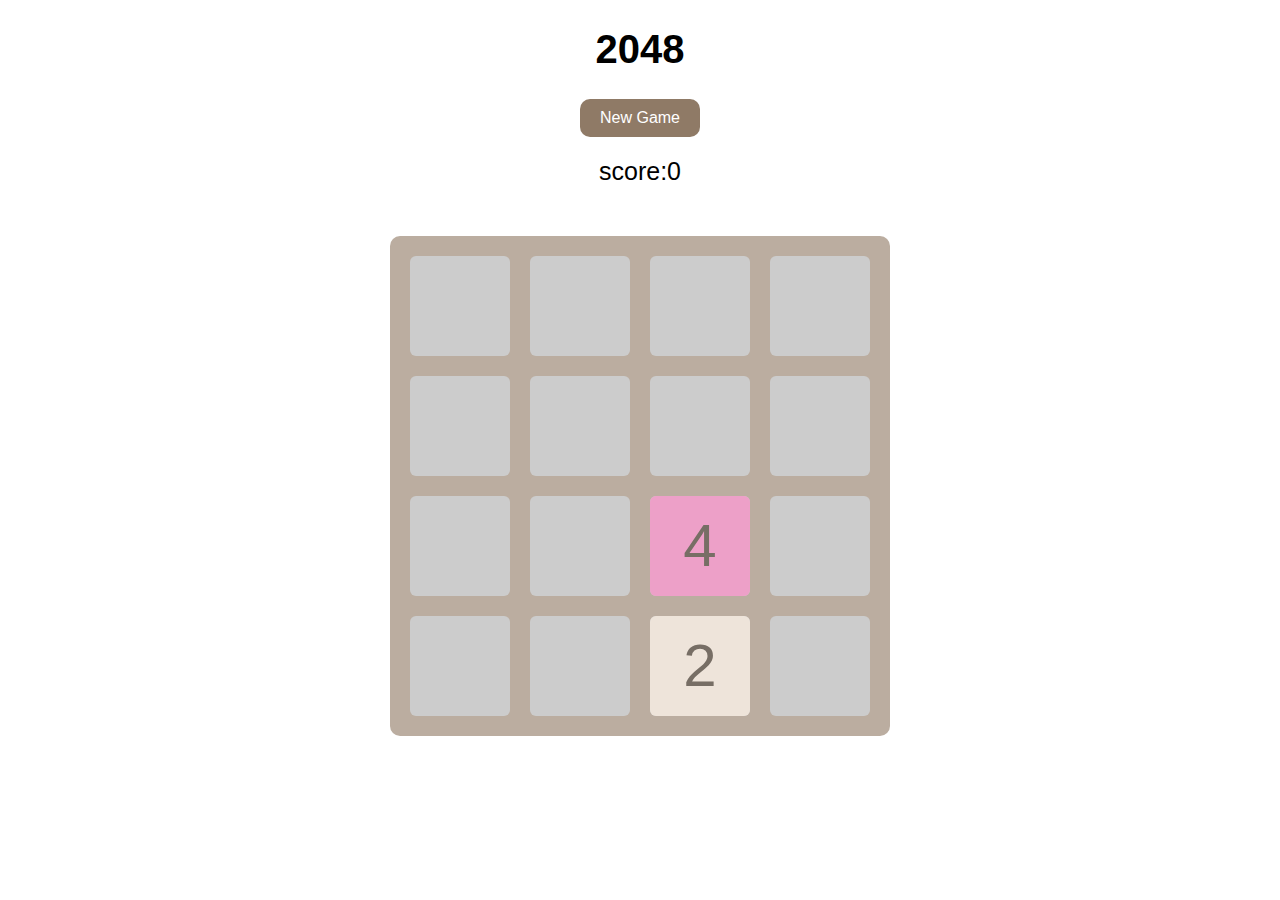
==== 2048.html @ 26973dfd "add 2048" ====
<!DOCTYPE html>
<html>
<head lang="en">
    <meta charset="UTF-8">
    <meta name="viewport"
          content="width=device-width, user-scalable=no, initial-scale=1.0, maximum-scale=1.0, minimum-scale=1.0"/>
    <title>2048</title>
    <link rel="stylesheet" href="./css/2048.css"/>
    <script src="./js/jquery-1.9.0.min.js"></script>
    <script src="./js/main.js"></script>
    <script src="js/support2048.js"></script>
    <script src="./js/showanimation.js"></script>
</head>
<body>
<div class="header">
    <h1>2048</h1>
    <a href="javascript:newgame()" id="newgamebutton">New Game</a>
    <p>score:<span id="score">0</span></p>
</div>
<div id="grid-container">
    <div class="grid-cell" id="grid-cell-0-0"></div>
    <div class="grid-cell" id="grid-cell-0-1"></div>
    <div class="grid-cell" id="grid-cell-0-2"></div>
    <div class="grid-cell" id="grid-cell-0-3"></div>

    <div class="grid-cell" id="grid-cell-1-0"></div>
    <div class="grid-cell" id="grid-cell-1-1"></div>
    <div class="grid-cell" id="grid-cell-1-2"></div>
    <div class="grid-cell" id="grid-cell-1-3"></div>

    <div class="grid-cell" id="grid-cell-2-0"></div>
    <div class="grid-cell" id="grid-cell-2-1"></div>
    <div class="grid-cell" id="grid-cell-2-2"></div>
    <div class="grid-cell" id="grid-cell-2-3"></div>

    <div class="grid-cell" id="grid-cell-3-0"></div>
    <div class="grid-cell" id="grid-cell-3-1"></div>
    <div class="grid-cell" id="grid-cell-3-2"></div>
    <div class="grid-cell" id="grid-cell-3-3"></div>
</div>
</body>
</html>
---- css/2048.css ----
.header {
    display: block;
    margin: 0 auto;
    width: 100%;
    text-align: center;
}

.header h1 {
    font-family: 'Arial';
    font-size: 40px;
    font-weight: bold;

}

.header #newgamebutton {
    display: block;
    margin: 20px auto;

    width: 100px;
    padding: 10px 10px;
    background-color: #8f7a66;

    font-family: Arial;
    color: white;
    border-radius: 10px;
    text-decoration: none;
}

.header #newgamebutton:hover {
    background-color: #9f8b77;
}
.header p{
    font-family: Arial;
    font-size: 25px;
    margin: 20px auto;

}
/*给子样式*/
#grid-container{
    width: 460px;
    height: 460px;
    padding: 20px;

    margin: 50px auto;
    background-color: #bbada0;

    border-radius: 10px;
    position: relative;
}
.grid-cell{
    width: 100px;
    height: 100px;
    border-radius: 6px;
    background-color: #ccc;
    position: absolute;
}

/*number cell*/
.number-cell{
    border-radius: 6px;
    font-family: Arial;
    font-size: 60px;
    line-height: 100px;
    text-align: center;

    position: absolute;

}
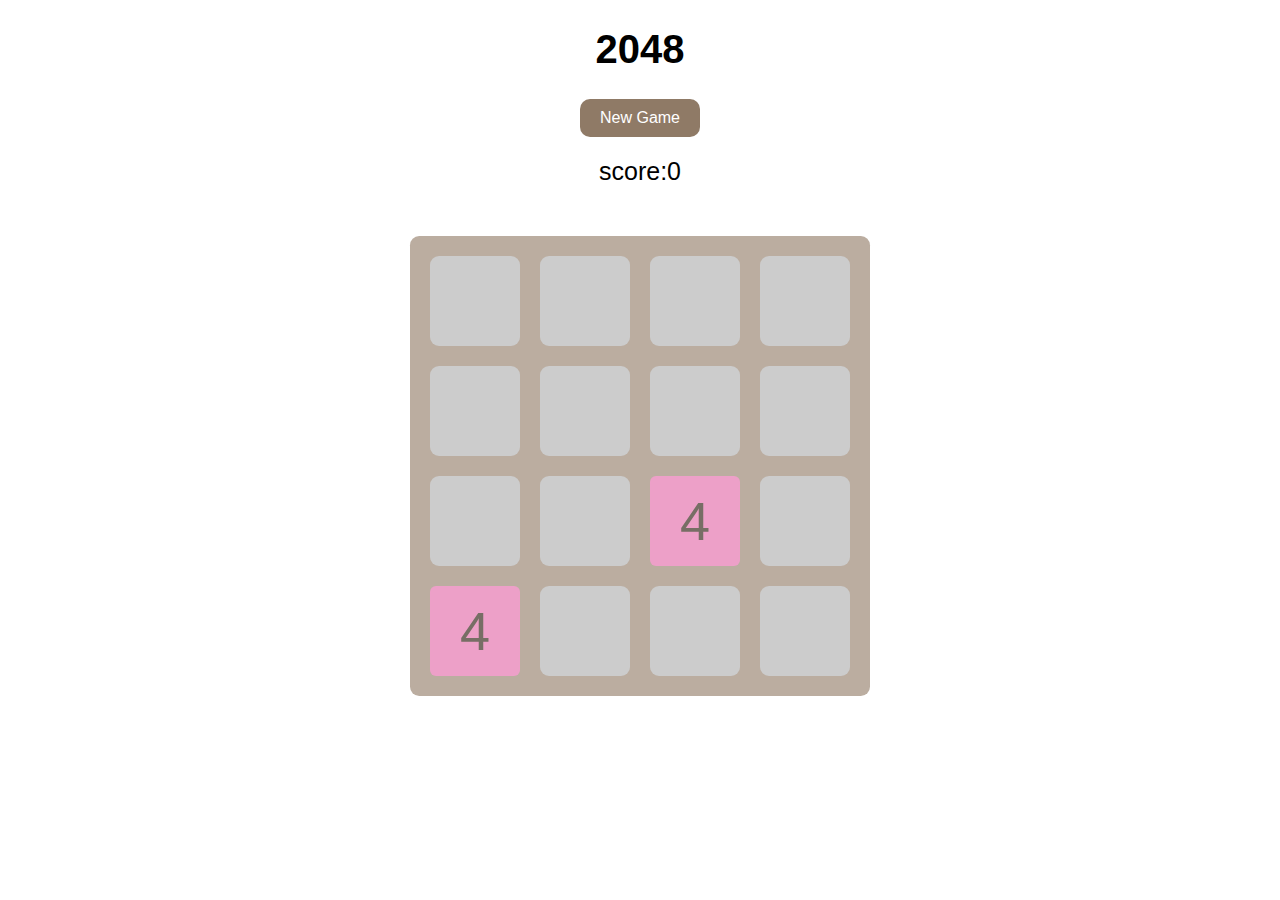
==== commit d41f6056: "屏幕自适应，但是没有手滑效果" ====
--- a/2048.html
+++ b/2048.html
@@ -1,42 +1,42 @@
-<!DOCTYPE html>
-<html>
-<head lang="en">
-    <meta charset="UTF-8">
-    <meta name="viewport"
-          content="width=device-width, user-scalable=no, initial-scale=1.0, maximum-scale=1.0, minimum-scale=1.0"/>
-    <title>2048</title>
-    <link rel="stylesheet" href="./css/2048.css"/>
-    <script src="./js/jquery-1.9.0.min.js"></script>
-    <script src="./js/main.js"></script>
-    <script src="js/support2048.js"></script>
-    <script src="./js/showanimation.js"></script>
-</head>
-<body>
-<div class="header">
-    <h1>2048</h1>
-    <a href="javascript:newgame()" id="newgamebutton">New Game</a>
-    <p>score:<span id="score">0</span></p>
-</div>
-<div id="grid-container">
-    <div class="grid-cell" id="grid-cell-0-0"></div>
-    <div class="grid-cell" id="grid-cell-0-1"></div>
-    <div class="grid-cell" id="grid-cell-0-2"></div>
-    <div class="grid-cell" id="grid-cell-0-3"></div>
-
-    <div class="grid-cell" id="grid-cell-1-0"></div>
-    <div class="grid-cell" id="grid-cell-1-1"></div>
-    <div class="grid-cell" id="grid-cell-1-2"></div>
-    <div class="grid-cell" id="grid-cell-1-3"></div>
-
-    <div class="grid-cell" id="grid-cell-2-0"></div>
-    <div class="grid-cell" id="grid-cell-2-1"></div>
-    <div class="grid-cell" id="grid-cell-2-2"></div>
-    <div class="grid-cell" id="grid-cell-2-3"></div>
-
-    <div class="grid-cell" id="grid-cell-3-0"></div>
-    <div class="grid-cell" id="grid-cell-3-1"></div>
-    <div class="grid-cell" id="grid-cell-3-2"></div>
-    <div class="grid-cell" id="grid-cell-3-3"></div>
-</div>
-</body>
+<!DOCTYPE html>
+<html>
+<head lang="en">
+    <meta charset="UTF-8">
+    <meta name="viewport"
+          content="width=device-width, user-scalable=no, initial-scale=1.0, maximum-scale=1.0, minimum-scale=1.0"/>
+    <title>2048</title>
+    <link rel="stylesheet" href="./css/2048.css"/>
+    <script src="./js/jquery-1.9.0.min.js"></script>
+    <script src="./js/main.js"></script>
+    <script src="js/support2048.js"></script>
+    <script src="./js/showanimation.js"></script>
+</head>
+<body>
+<div class="header">
+    <h1>2048</h1>
+    <a href="javascript:newgame()" id="newgamebutton">New Game</a>
+    <p>score:<span id="score">0</span></p>
+</div>
+<div id="grid-container">
+    <div class="grid-cell" id="grid-cell-0-0"></div>
+    <div class="grid-cell" id="grid-cell-0-1"></div>
+    <div class="grid-cell" id="grid-cell-0-2"></div>
+    <div class="grid-cell" id="grid-cell-0-3"></div>
+
+    <div class="grid-cell" id="grid-cell-1-0"></div>
+    <div class="grid-cell" id="grid-cell-1-1"></div>
+    <div class="grid-cell" id="grid-cell-1-2"></div>
+    <div class="grid-cell" id="grid-cell-1-3"></div>
+
+    <div class="grid-cell" id="grid-cell-2-0"></div>
+    <div class="grid-cell" id="grid-cell-2-1"></div>
+    <div class="grid-cell" id="grid-cell-2-2"></div>
+    <div class="grid-cell" id="grid-cell-2-3"></div>
+
+    <div class="grid-cell" id="grid-cell-3-0"></div>
+    <div class="grid-cell" id="grid-cell-3-1"></div>
+    <div class="grid-cell" id="grid-cell-3-2"></div>
+    <div class="grid-cell" id="grid-cell-3-3"></div>
+</div>
+</body>
 </html>--- a/css/2048.css
+++ b/css/2048.css
@@ -1,69 +1,69 @@
-
-.header {
-    display: block;
-    margin: 0 auto;
-    width: 100%;
-    text-align: center;
-}
-
-.header h1 {
-    font-family: 'Arial';
-    font-size: 40px;
-    font-weight: bold;
-
-}
-
-.header #newgamebutton {
-    display: block;
-    margin: 20px auto;
-
-    width: 100px;
-    padding: 10px 10px;
-    background-color: #8f7a66;
-
-    font-family: Arial;
-    color: white;
-    border-radius: 10px;
-    text-decoration: none;
-}
-
-.header #newgamebutton:hover {
-    background-color: #9f8b77;
-}
-.header p{
-    font-family: Arial;
-    font-size: 25px;
-    margin: 20px auto;
-
-}
-/*给子样式*/
-#grid-container{
-    width: 460px;
-    height: 460px;
-    padding: 20px;
-
-    margin: 50px auto;
-    background-color: #bbada0;
-
-    border-radius: 10px;
-    position: relative;
-}
-.grid-cell{
-    width: 100px;
-    height: 100px;
-    border-radius: 6px;
-    background-color: #ccc;
-    position: absolute;
-}
-
-/*number cell*/
-.number-cell{
-    border-radius: 6px;
-    font-family: Arial;
-    font-size: 60px;
-    line-height: 100px;
-    text-align: center;
-
-    position: absolute;
-
+
+.header {
+    display: block;
+    margin: 0 auto;
+    width: 100%;
+    text-align: center;
+}
+
+.header h1 {
+    font-family: 'Arial';
+    font-size: 40px;
+    font-weight: bold;
+
+}
+
+.header #newgamebutton {
+    display: block;
+    margin: 20px auto;
+
+    width: 100px;
+    padding: 10px 10px;
+    background-color: #8f7a66;
+
+    font-family: Arial;
+    color: white;
+    border-radius: 10px;
+    text-decoration: none;
+}
+
+.header #newgamebutton:hover {
+    background-color: #9f8b77;
+}
+.header p{
+    font-family: Arial;
+    font-size: 25px;
+    margin: 20px auto;
+
+}
+/*给子样式*/
+#grid-container{
+    width: 460px;
+    height: 460px;
+    padding: 20px;
+
+    margin: 50px auto;
+    background-color: #bbada0;
+
+    border-radius: 10px;
+    position: relative;
+}
+.grid-cell{
+    width: 100px;
+    height: 100px;
+    border-radius: 6px;
+    background-color: #ccc;
+    position: absolute;
+}
+
+/*number cell*/
+.number-cell{
+    border-radius: 6px;
+    font-family: Arial;
+    font-size: 60px;
+    line-height: 100px;
+    text-align: center;
+
+    position: absolute;
+
 }